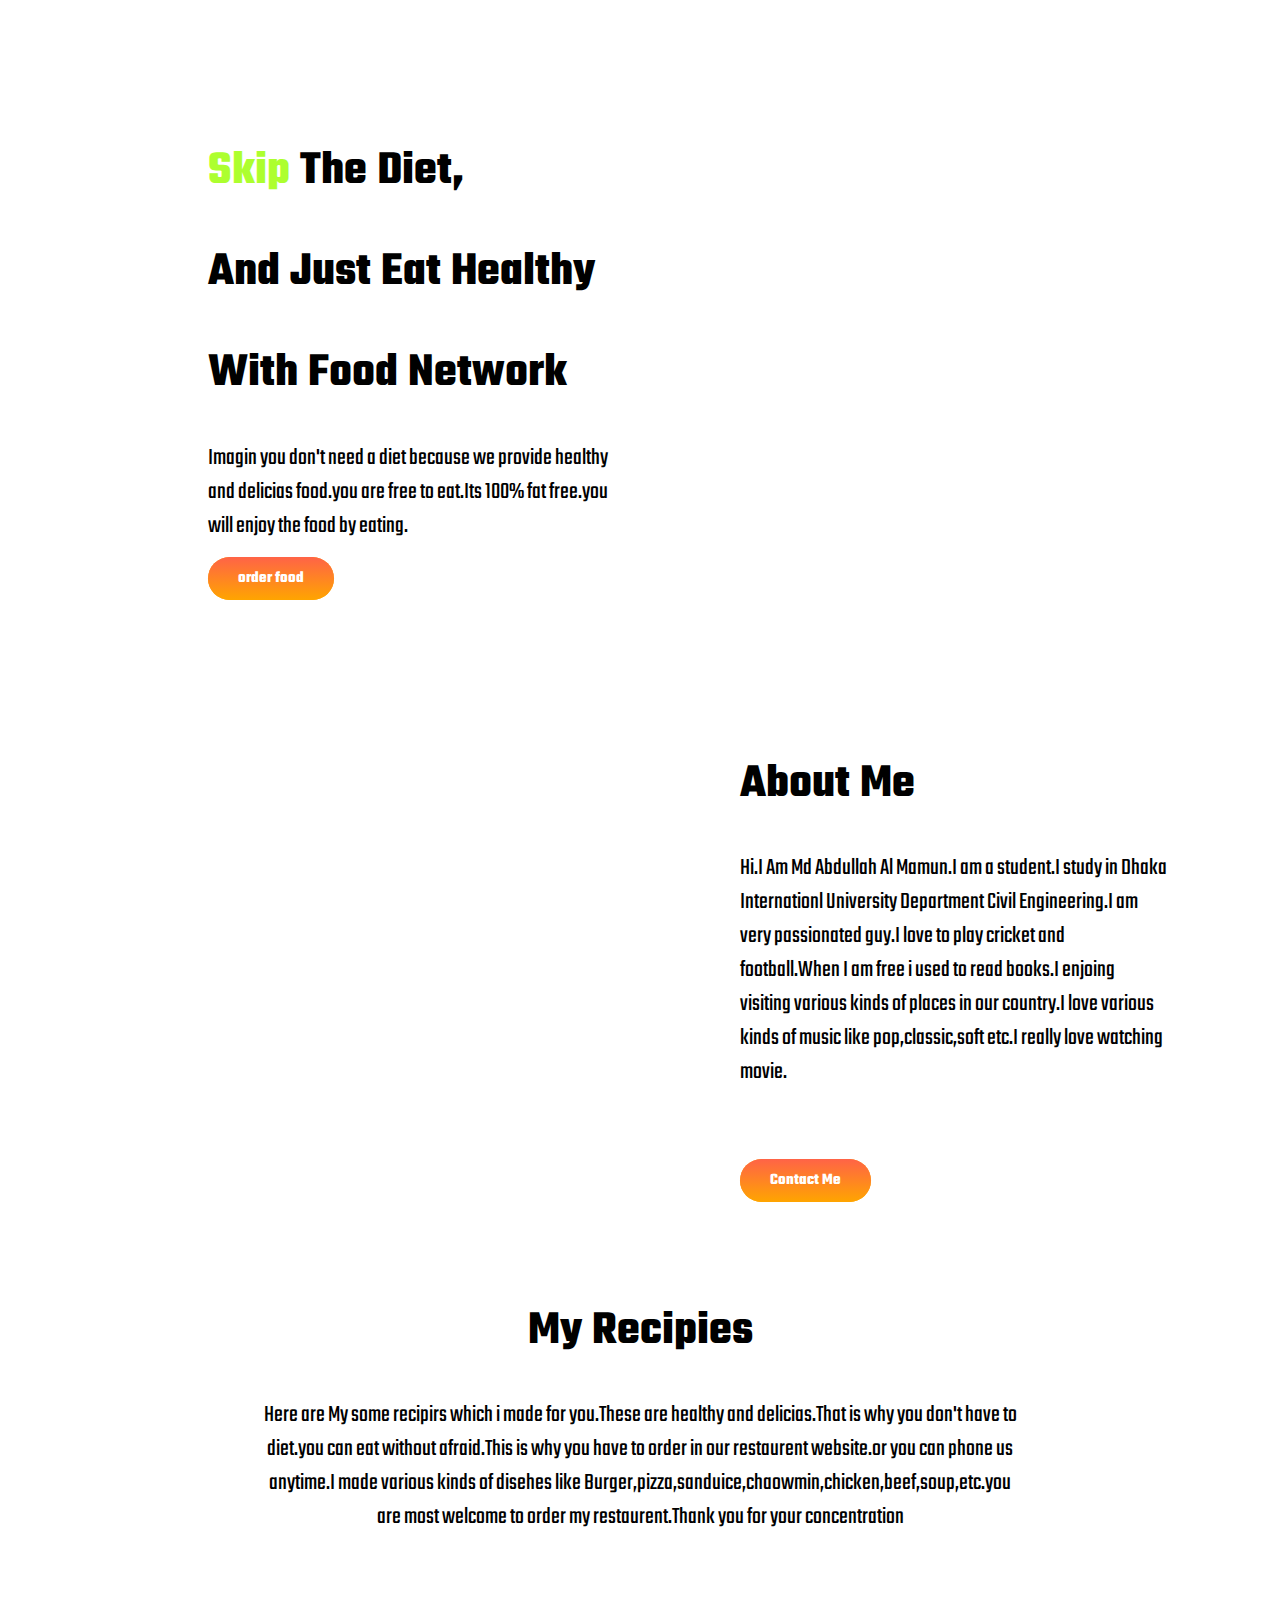
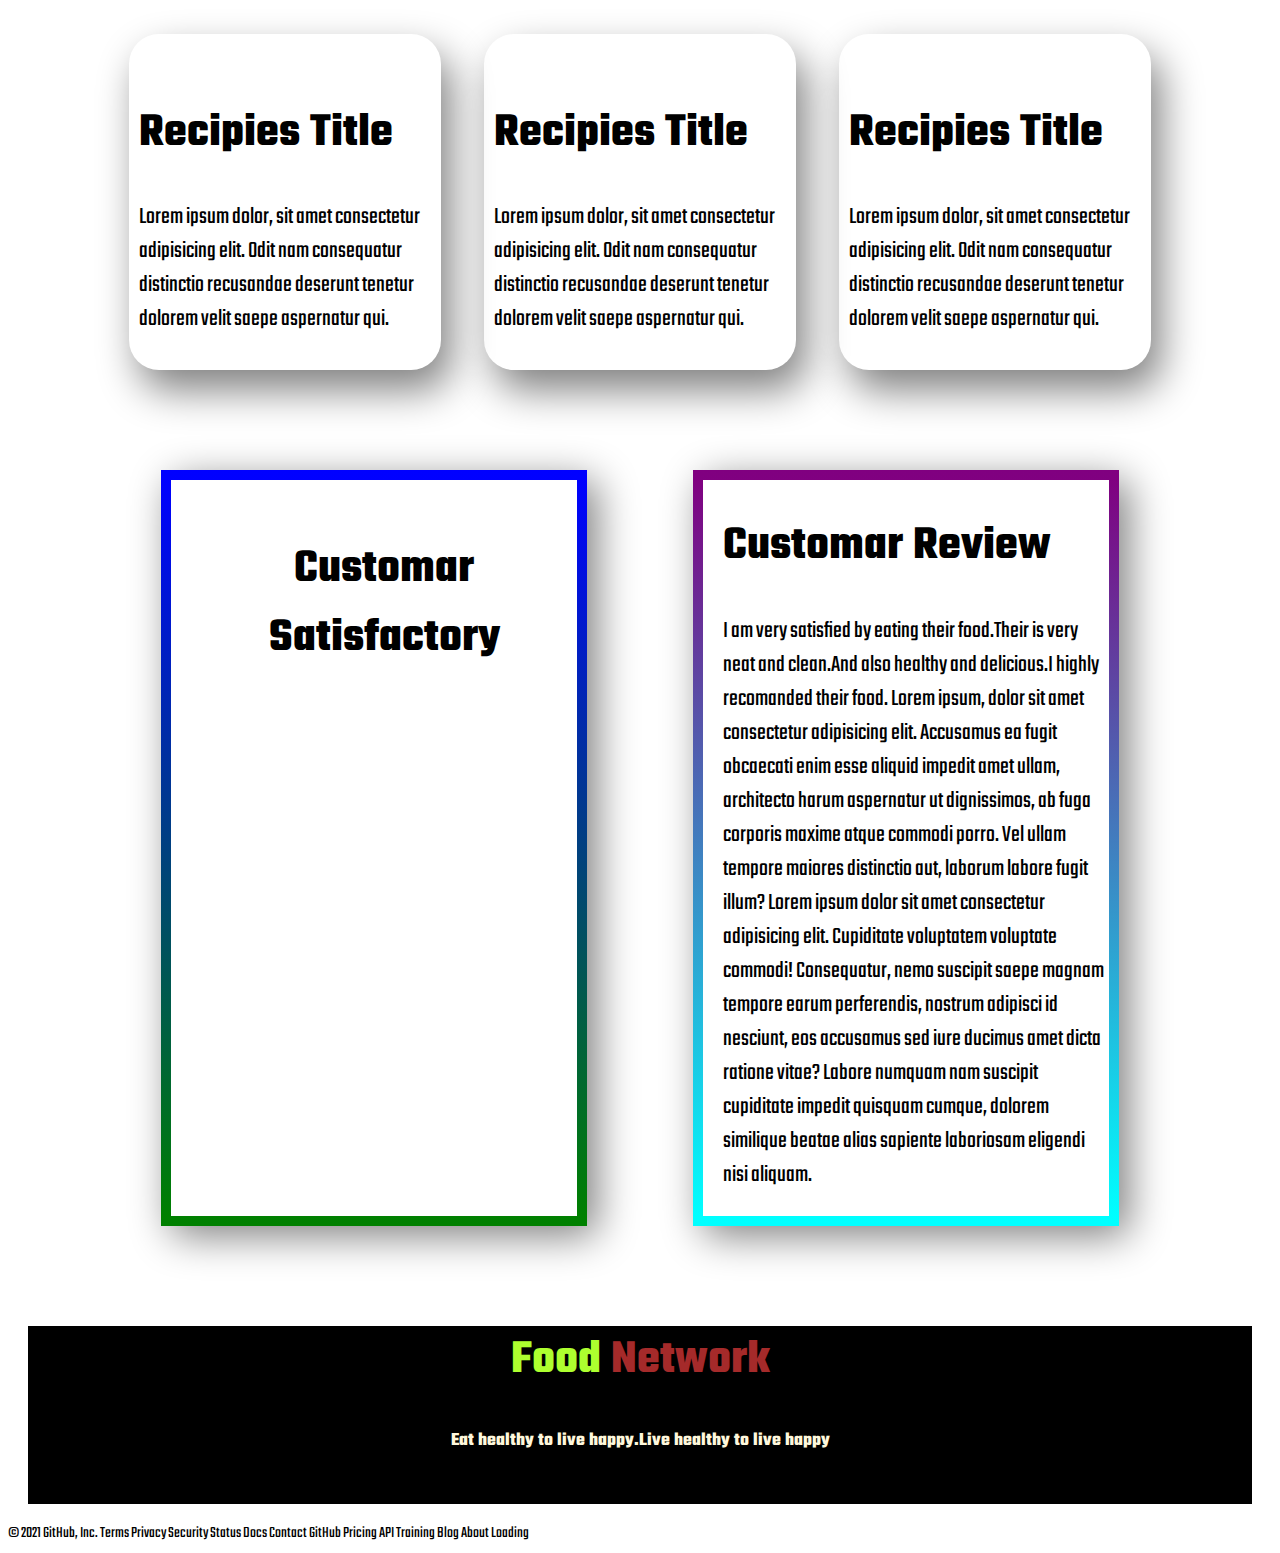
==== eatfit.html @ 9665333c "first commit" ====
<!DOCTYPE html>
<html lang="en">

<head>
    <meta charset="UTF-8">
    <meta http-equiv="X-UA-Compatible" content="IE=edge">
    <meta name="viewport" content="width=device-width, initial-scale=1.0">
    <title>Food Network</title>
    <link rel="preconnect" href="https://fonts.googleapis.com">
    <link rel="preconnect" href="https://fonts.gstatic.com" crossorigin>
    <link href="https://fonts.googleapis.com/css2?family=Teko:wght@300&display=swap" rel="stylesheet">
    <link rel="stylesheet" href="style.css">
</head>

<body>
    <section class="flexible-item">
        <div class="half">
            <h1> <span>Skip</span> The Diet,</h1>
            <h1>And Just Eat Healthy</h1>
            <h1>With Food Network</h1>
            <p>Imagin you don't need a diet because we provide healthy and delicias food.you are free to eat.Its 100%
                fat free.you will enjoy the food by eating. </p>
            <a class="link" target="_blank" href="http:www.youtube.com">order food</a>
        </div>
        <div class="half">
            <img src="Group 8425.png" alt="">
        </div>
    </section>


    <section class="flexible-item background">
        <div class="half2">
            <img src="cartoon.png" alt="">
        </div>
        <div class="half2">
            <h1 class="gap">About Me</h1>
            <p class="gap2">Hi.I Am Md Abdullah Al Mamun.I am a student.I study in Dhaka Internationl University
                Department Civil
                Engineering.I am very passionated guy.I love to play cricket and football.When I am free i used to read
                books.I enjoing visiting various kinds of places in our country.I love various kinds of music like
                pop,classic,soft etc.I really love watching movie.</p>
            <a class="link" target="_blank" href="http:www.youtube.com">Contact Me</a>
        </div>
    </section>


    <section class="text">
        <h1>My Recipies</h1>
        <p class="line">Here are My some recipirs which i made for you.These are healthy and delicias.That is why you
            don't have to
            diet.you can eat without afraid.This is why you have to order in our restaurent website.or you can phone us
            anytime.I made various kinds of disehes like Burger,pizza,sanduice,chaowmin,chicken,beef,soup,etc.you are
            most welcome to order my restaurent.Thank you for your concentration</p>
    </section>


    <section>
        <div class="flexible-item">
            <div class="allign">
                <img src="Project Cover.jpg" alt="">
                <h1>Recipies Title</h1>
                <p>Lorem ipsum dolor, sit amet consectetur adipisicing elit. Odit nam consequatur distinctio recusandae
                    deserunt tenetur dolorem velit saepe aspernatur qui.</p>
            </div>
            <div class="allign">
                <img src="Project Cover.png" alt="">
                <h1>Recipies Title</h1>
                <p>Lorem ipsum dolor, sit amet consectetur adipisicing elit. Odit nam consequatur distinctio recusandae
                    deserunt tenetur dolorem velit saepe aspernatur qui.</p>
            </div>
            <div class="allign">
                <img src="Project Cover1.jpg" alt="">
                <h1>Recipies Title</h1>
                <p>Lorem ipsum dolor, sit amet consectetur adipisicing elit. Odit nam consequatur distinctio recusandae
                    deserunt tenetur dolorem velit saepe aspernatur qui.</p>
            </div>
        </div>
    </section>


    <section class="flexible-item">
        <div id="color" class="extra-part">
            <img src="Group 8449.png" alt="">
            <h1 class="text">Customar Satisfactory</h1>
        </div>
        <div id="color1" class="extra-part">
            <h1>Customar Review</h1>
            <p>I am very satisfied by eating their food.Their is very neat and clean.And also healthy and delicious.I
                highly recomanded their food. Lorem ipsum, dolor sit amet consectetur adipisicing elit. Accusamus ea
                fugit obcaecati enim esse aliquid impedit amet ullam, architecto harum aspernatur ut dignissimos, ab
                fuga corporis maxime atque commodi porro. Vel ullam tempore maiores distinctio aut, laborum labore fugit
                illum? Lorem ipsum dolor sit amet consectetur adipisicing elit. Cupiditate voluptatem voluptate commodi!
                Consequatur, nemo suscipit saepe magnam tempore earum perferendis, nostrum adipisci id nesciunt, eos
                accusamus sed iure ducimus amet dicta ratione vitae? Labore numquam nam suscipit cupiditate impedit
                quisquam cumque, dolorem similique beatae alias sapiente laboriosam eligendi nisi aliquam. </p>
        </div>
    </section>


    <footer class="text">
        <h1> <span>Food</span> <span id="paint">Network</span></h1>
        <h3>Eat healthy to live happy.Live healthy to live happy</h3>
    </footer>

</html>
© 2021 GitHub, Inc.
Terms
Privacy
Security
Status
Docs
Contact GitHub
Pricing
API
Training
Blog
About
Loading
---- style.css ----
body{
    font-family: 'Teko', sans-serif;
}
h1{
    font-size: 300%;
}
p{
    font-size: 150%;
}
span{
    color: greenyellow;
}
.half{
    width: 50%;
    padding: 5px;
    padding-left: 100px;
    background-image: url(Frame\ 58.jpg);
    background-repeat: no-repeat;
}
.half2{
    width: 50%;
    padding: 5px;
    padding-left: 100px;
}
.half img{
    width: 80%;
}
.half2 img{
    width: 80%;
}
.flexible-item{
    display: flex;
    margin: 100px;
}
.link{
    text-decoration: none;
    background: orange;
    padding: 10px 30px;
    border-radius: 30px;
    color: white;
    background-image: linear-gradient(tomato,orange);
    font-weight: 700
}
.background{
    background-image: url(Frame\ 57.jpg);
    background-repeat: no-repeat;
}
.gap{
    margin-top: 50px;
}
.gap2{
    margin-bottom: 80px;
}
.text{
    text-align: center;
}
.line{
    margin-left: 20%;
    margin-right: 20%;
}
.allign{
    width: 30%;
    margin-left: 2%;
    margin-right: 2%;
    padding: 10px;
    border-radius: 30px;
    box-shadow: 10px 20px 40px grey;
}
.allign img{
    width: 100%;
}
.extra-part{
    width: 40%;
    margin-left: 5%;
    margin-right: 5%;
    padding-left: 20px;
    border-radius: 10px;
    box-shadow: 10px 10px 40px gray;
}
.extra-part img{
    width: 80%;
}
#color{
    border: 10px solid;
    border-image: linear-gradient(blue,green);
    border-image-slice: 1;
}
#color1{
    border: 10px solid;
    border-image: linear-gradient(purple,cyan);
    border-image-slice: 1;
}
footer{
    background: black;
    margin-left: 20px;
    margin-right: 20px;
}
#paint{
    color: brown;
}
h3{
    color: cornsilk;
    padding-bottom: 50px;
}
© 2021 GitHub, Inc.
Terms
Privacy
Security
Status
Docs
Contact GitHub
Pricing
API
Training
Blog
About
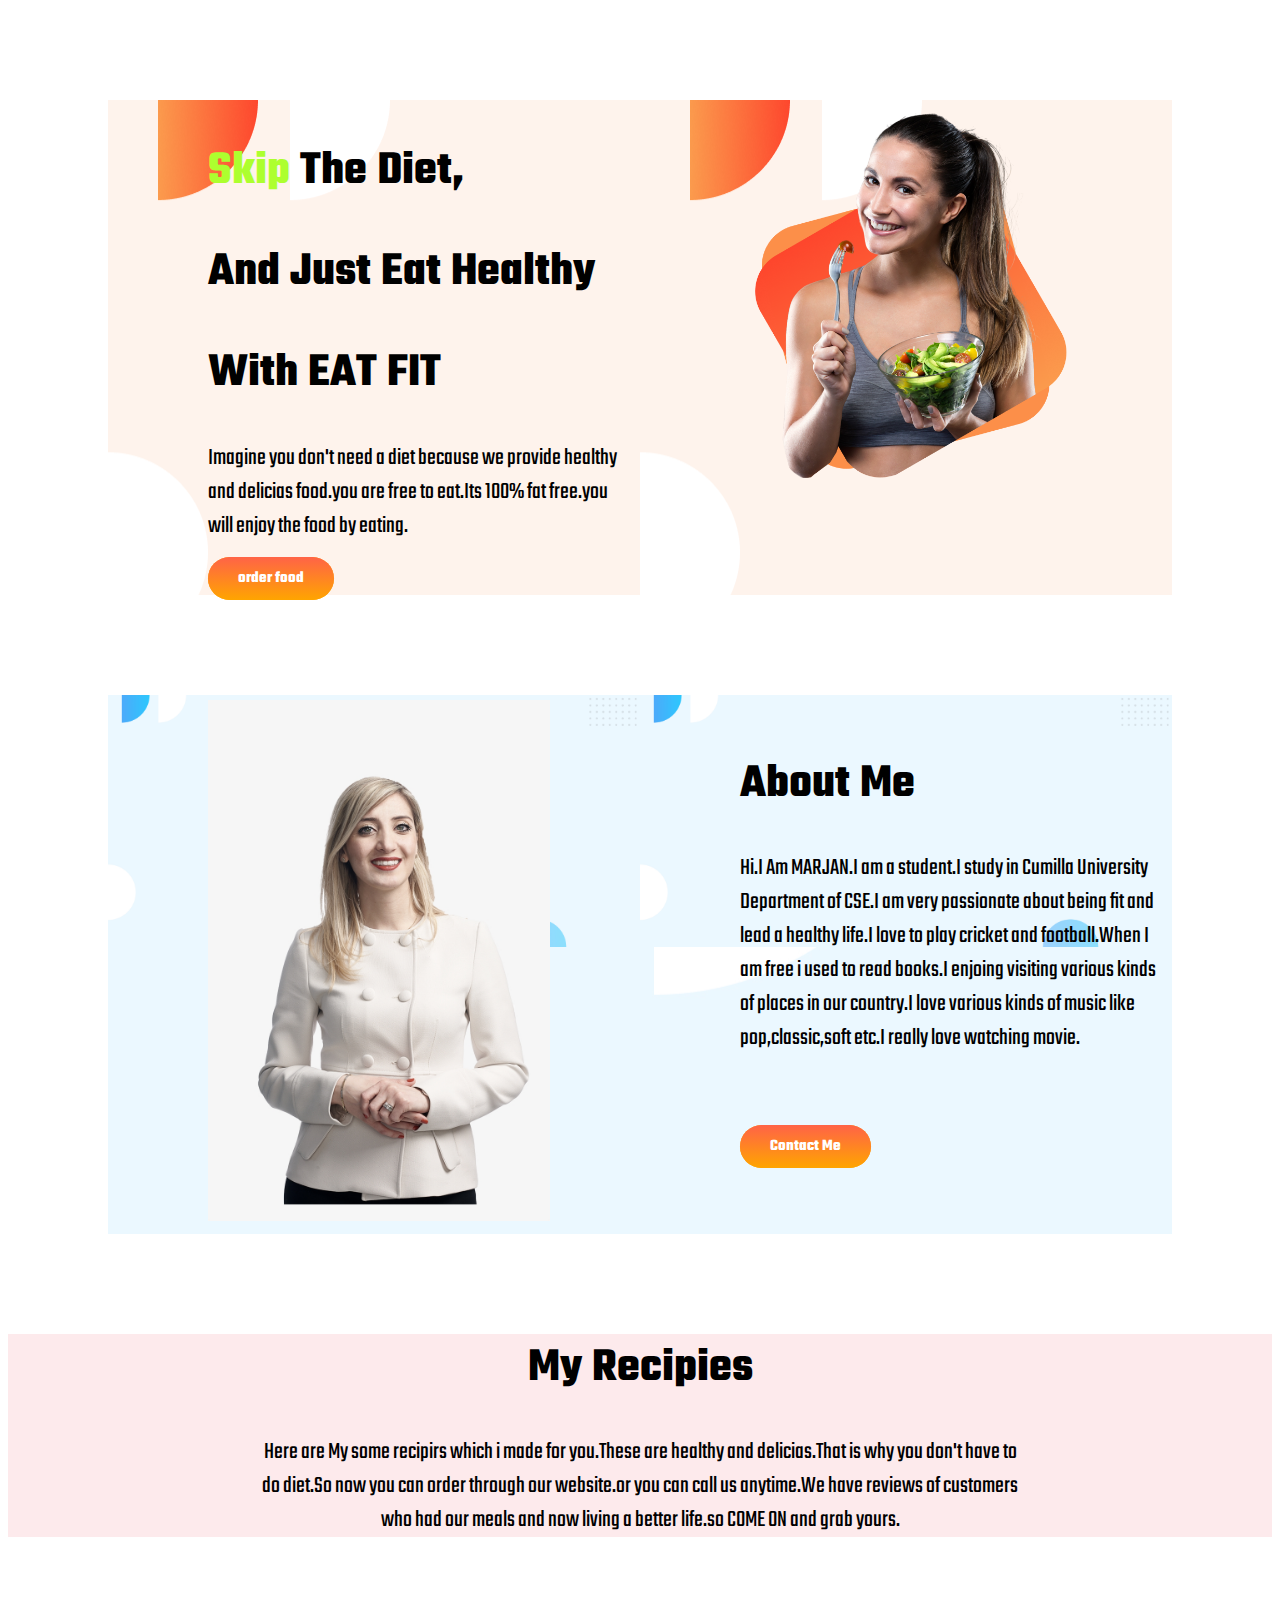
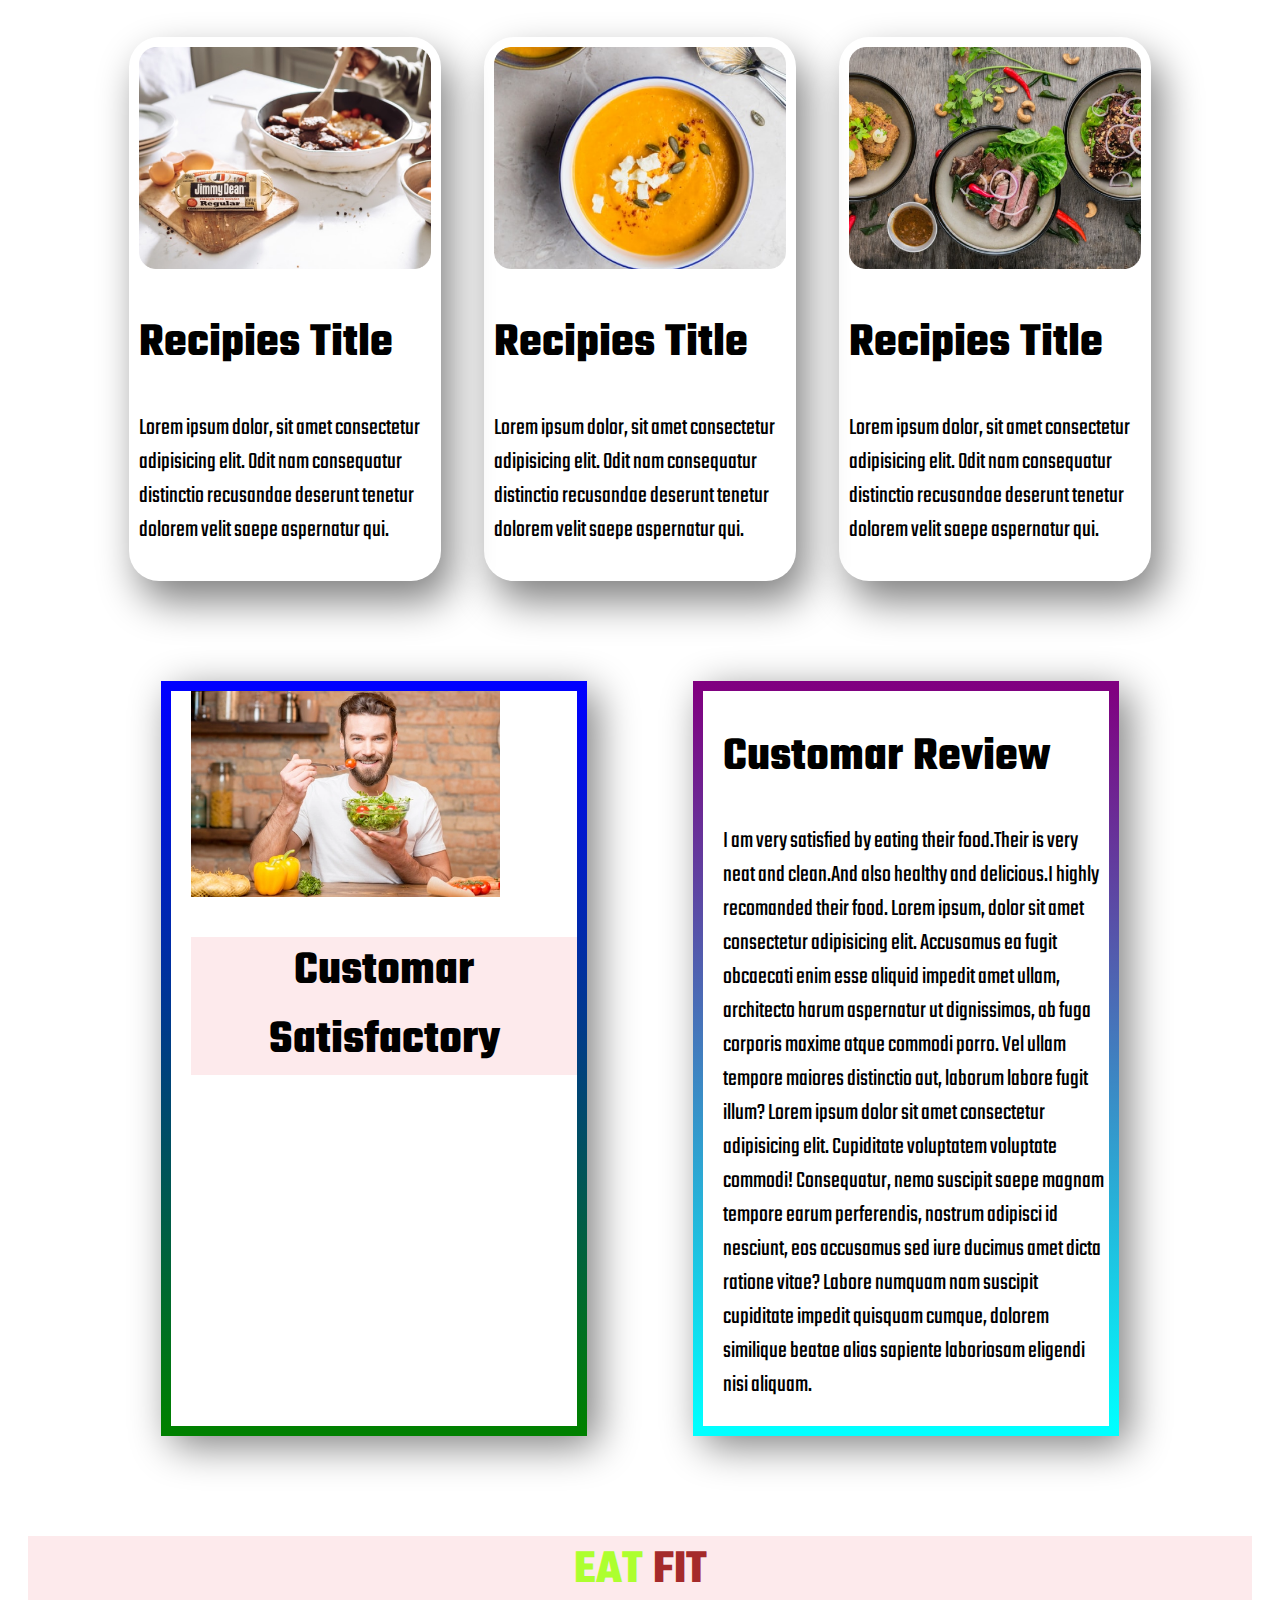
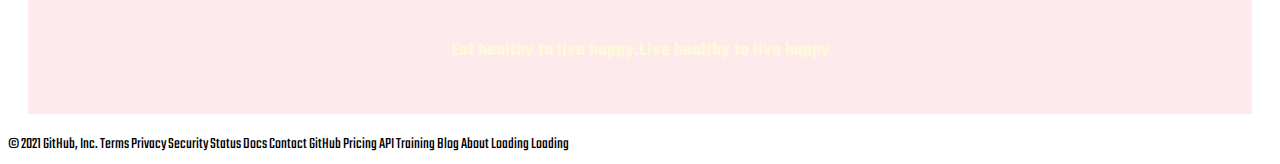
==== commit 0725594a: "added images" ====
--- a/eatfit.html
+++ b/eatfit.html
@@ -5,7 +5,7 @@
     <meta charset="UTF-8">
     <meta http-equiv="X-UA-Compatible" content="IE=edge">
     <meta name="viewport" content="width=device-width, initial-scale=1.0">
-    <title>Food Network</title>
+    <title>EAT FIT</title>
     <link rel="preconnect" href="https://fonts.googleapis.com">
     <link rel="preconnect" href="https://fonts.gstatic.com" crossorigin>
     <link href="https://fonts.googleapis.com/css2?family=Teko:wght@300&display=swap" rel="stylesheet">
@@ -13,33 +13,34 @@
 </head>
 
 <body>
+<body>
+    <body>
     <section class="flexible-item">
         <div class="half">
             <h1> <span>Skip</span> The Diet,</h1>
             <h1>And Just Eat Healthy</h1>
-            <h1>With Food Network</h1>
-            <p>Imagin you don't need a diet because we provide healthy and delicias food.you are free to eat.Its 100%
+            <h1>With EAT FIT</h1>
+            <p>Imagine  you don't need a diet because we provide healthy and delicias food.you are free to eat.Its 100%
                 fat free.you will enjoy the food by eating. </p>
             <a class="link" target="_blank" href="http:www.youtube.com">order food</a>
         </div>
         <div class="half">
-            <img src="Group 8425.png" alt="">
+            <img src="images/healthygirl.png" alt="">
         </div>
     </section>
 
 
     <section class="flexible-item background">
         <div class="half2">
-            <img src="cartoon.png" alt="">
+            <img src="images/BUSINESSGIRL.png" alt="">
         </div>
         <div class="half2">
             <h1 class="gap">About Me</h1>
-            <p class="gap2">Hi.I Am Md Abdullah Al Mamun.I am a student.I study in Dhaka Internationl University
-                Department Civil
-                Engineering.I am very passionated guy.I love to play cricket and football.When I am free i used to read
+            <p class="gap2">Hi.I Am MARJAN.I am a student.I study in Cumilla University
+                Department of CSE.I am very passionate about being fit and lead a healthy life.I love to play cricket and football.When I am free i used to read
                 books.I enjoing visiting various kinds of places in our country.I love various kinds of music like
                 pop,classic,soft etc.I really love watching movie.</p>
-            <a class="link" target="_blank" href="http:www.youtube.com">Contact Me</a>
+            <a class="link" target="_blank" href="https://github.com/syedanahidamarjan33">Contact Me</a>
         </div>
     </section>
 
@@ -47,29 +48,26 @@
     <section class="text">
         <h1>My Recipies</h1>
         <p class="line">Here are My some recipirs which i made for you.These are healthy and delicias.That is why you
-            don't have to
-            diet.you can eat without afraid.This is why you have to order in our restaurent website.or you can phone us
-            anytime.I made various kinds of disehes like Burger,pizza,sanduice,chaowmin,chicken,beef,soup,etc.you are
-            most welcome to order my restaurent.Thank you for your concentration</p>
+            don't have to do diet.So now you can order through our website.or you can call us anytime.We have reviews of customers who had our meals and now living a better life.so COME ON and grab yours.</p>
     </section>
 
 
     <section>
         <div class="flexible-item">
             <div class="allign">
-                <img src="Project Cover.jpg" alt="">
+                <img src="images/Project Cover.jpg" alt="">
                 <h1>Recipies Title</h1>
                 <p>Lorem ipsum dolor, sit amet consectetur adipisicing elit. Odit nam consequatur distinctio recusandae
                     deserunt tenetur dolorem velit saepe aspernatur qui.</p>
             </div>
             <div class="allign">
-                <img src="Project Cover.png" alt="">
+                <img src="images/Project Cover.png" alt="">
                 <h1>Recipies Title</h1>
                 <p>Lorem ipsum dolor, sit amet consectetur adipisicing elit. Odit nam consequatur distinctio recusandae
                     deserunt tenetur dolorem velit saepe aspernatur qui.</p>
             </div>
             <div class="allign">
-                <img src="Project Cover1.jpg" alt="">
+                <img src="images/Project Cover1.jpg" alt="">
                 <h1>Recipies Title</h1>
                 <p>Lorem ipsum dolor, sit amet consectetur adipisicing elit. Odit nam consequatur distinctio recusandae
                     deserunt tenetur dolorem velit saepe aspernatur qui.</p>
@@ -80,7 +78,7 @@
 
     <section class="flexible-item">
         <div id="color" class="extra-part">
-            <img src="Group 8449.png" alt="">
+            <img src="images/happycustomer.png" alt="">
             <h1 class="text">Customar Satisfactory</h1>
         </div>
         <div id="color1" class="extra-part">
@@ -98,7 +96,7 @@
 
 
     <footer class="text">
-        <h1> <span>Food</span> <span id="paint">Network</span></h1>
+        <h1> <span>EAT</span> <span id="paint">FIT</span></h1>
         <h3>Eat healthy to live happy.Live healthy to live happy</h3>
     </footer>
 
@@ -115,4 +113,5 @@
 Training
 Blog
 About
+Loading
 Loading--- a/style.css
+++ b/style.css
@@ -14,15 +14,18 @@
     width: 50%;
     padding: 5px;
     padding-left: 100px;
-    background-image: url(Frame\ 58.jpg);
+    background-image: url("images/girlbc.png");
     background-repeat: no-repeat;
 }
 .half2{
     width: 50%;
     padding: 5px;
     padding-left: 100px;
+    background-image: url("images/frame2.jpg");
+    background-repeat: no-repeat;
+    background-size:100%;
 }
-.half img{
+    .half img{
     width: 80%;
 }
 .half2 img{
@@ -42,8 +45,9 @@
     font-weight: 700
 }
 .background{
-    background-image: url(Frame\ 57.jpg);
-    background-repeat: no-repeat;
+
+background-image: url("images/frame2.jpg");
+background-repeat: no-repeat;
 }
 .gap{
     margin-top: 50px;
@@ -53,6 +57,8 @@
 }
 .text{
     text-align: center;
+    background-image: url("images/frame3.jpg");
+    background-repeat: no-repeat;
 }
 .line{
     margin-left: 20%;
@@ -114,3 +120,4 @@
 Training
 Blog
 About
+
